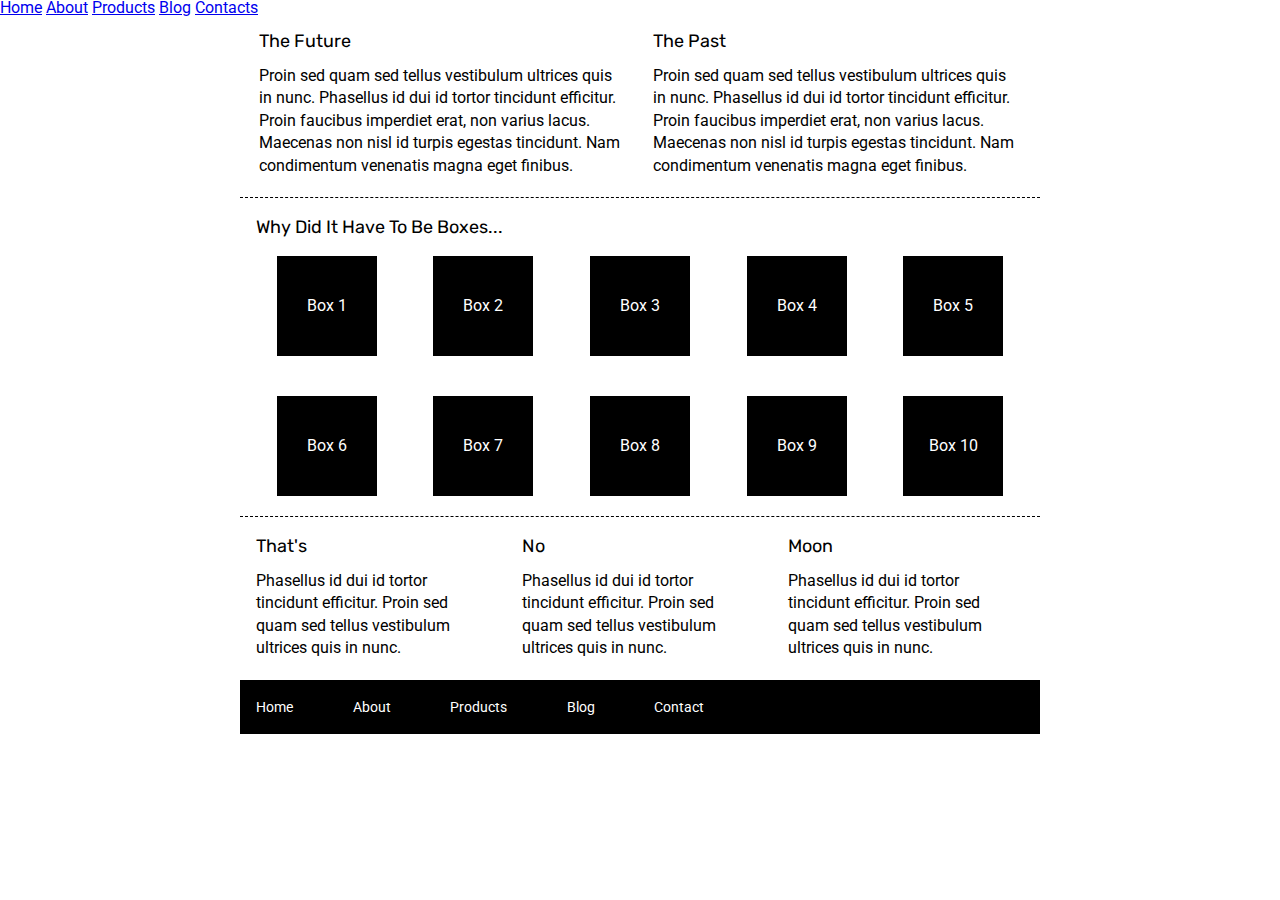
==== index.html @ f0b2b3db "sprint challenge 1" ====
<!doctype html>

<html lang="en">

  <meta charset="utf-8">

    <title>Sprint Challenge - Home</title>

    <link href="https://fonts.googleapis.com/css?family=Roboto|Rubik" rel="stylesheet">
    <link rel="stylesheet" href="css/index.css">
    <head>
     <header>
          <nav>
            <a href="#">Home</a>       
            <a href="#">About</a>
            <a href="#">Products</a>
            <a href="#">Blog</a>
            <a href="#">Contacts</a>
        </nav>
    </header>
   <img src="jumbo.png"  alt="">
</head>

<body>

    <div class="container"> 
        <section class="top-content">
            <div class="text-container">
                <h2>The Future</h2>
                <p>Proin sed quam sed tellus vestibulum ultrices quis in nunc. Phasellus id dui id tortor tincidunt efficitur. Proin faucibus imperdiet erat, non varius lacus. Maecenas non nisl id turpis egestas tincidunt. Nam condimentum venenatis magna eget finibus.</p>
            </div>
            <div class="text-container">
                <h2>The Past</h2>
                <p>Proin sed quam sed tellus vestibulum ultrices quis in nunc. Phasellus id dui id tortor tincidunt efficitur. Proin faucibus imperdiet erat, non varius lacus. Maecenas non nisl id turpis egestas tincidunt. Nam condimentum venenatis magna eget finibus.</p>
            </div>
        </section>
        
        <section class="middle-content">
        
            <h2>Why Did It Have To Be Boxes...</h2>
            
            <div class="boxes">
                <div class="box">Box 1</div>
                <div class="box">Box 2</div>
                <div class="box">Box 3</div>
                <div class="box">Box 4</div>
                <div class="box">Box 5</div>
                <div class="box">Box 6</div>
                <div class="box">Box 7</div>
                <div class="box">Box 8</div>
                <div class="box">Box 9</div>
                <div class="box">Box 10</div>
            </div>
        
        </section>

        <section class="bottom-content">

            <div class="text-container">
                <h2>That's</h2>
                <p>Phasellus id dui id tortor tincidunt efficitur. Proin sed quam sed tellus vestibulum ultrices quis in nunc.</p>
            </div>
            <div class="text-container">
                <h2>No</h2>
                <p>Phasellus id dui id tortor tincidunt efficitur. Proin sed quam sed tellus vestibulum ultrices quis in nunc.</p>
            </div>
            <div class="text-container">
                <h2>Moon</h2>
                <p>Phasellus id dui id tortor tincidunt efficitur. Proin sed quam sed tellus vestibulum ultrices quis in nunc.</p>
            </div>

        </section>
        
        <footer>
            <nav>
                <a href="#">Home</a>
                <a href="#">About</a>
                <a href="#">Products</a>
                <a href="#">Blog</a>
                <a href="#">Contact</a>
            </nav>
        </footer>
    </div><!-- container -->        
</body>
</html>
---- css/index.css ----
/* http://meyerweb.com/eric/tools/css/reset/ 
   v2.0 | 20110126
   License: none (public domain)
*/

html, body, div, span, applet, object, iframe,
h1, h2, h3, h4, h5, h6, p, blockquote, pre,
a, abbr, acronym, address, big, cite, code,
del, dfn, em, img, ins, kbd, q, s, samp,
small, strike, strong, sub, sup, tt, var,
b, u, i, center,
dl, dt, dd, ol, ul, li,
fieldset, form, label, legend,
table, caption, tbody, tfoot, thead, tr, th, td,
article, aside, canvas, details, embed, 
figure, figcaption, footer, header, hgroup, 
menu, nav, output, ruby, section, summary,
time, mark, audio, video {
	margin: 0;
	padding: 0;
	border: 0;
	font-size: 100%;
	font: inherit;
	vertical-align: baseline;
}
/* HTML5 display-role reset for older browsers */
article, aside, details, figcaption, figure, 
footer, header, hgroup, menu, nav, section {
	display: block;
}
body {
	line-height: 1;
}
ol, ul {
	list-style: none;
}
blockquote, q {
	quotes: none;
}
blockquote:before, blockquote:after,
q:before, q:after {
	content: '';
	content: none;
}
table {
	border-collapse: collapse;
	border-spacing: 0;
}

* {
    box-sizing: border-box;
}

html, body {
    height: 100%;
    font-family: 'Roboto', sans-serif;
}

h1, h2, h3, h4, h5 {
    font-size: 18px;
    margin-bottom: 15px;
    font-family: 'Rubik', sans-serif;
}

p {
    line-height: 1.4;
}

.container {
    width: 800px;
    margin: 0 auto;
}


.header nav a {
    color: black;
    text-decoration: none;
}


.top-content {
    display: flex;
    flex-wrap: wrap;
    justify-content: space-evenly;
    margin-bottom: 20px;
    border-bottom: 1px dashed black;
}

.top-content .text-container {
    width: 48%;
    padding: 0 1%;
    padding-bottom: 20px;  
}

.middle-content {
    margin-bottom: 20px;
    border-bottom: 1px dashed black;
}

.middle-content h2 {
    padding: 0 2%;
    margin-bottom: 0;
}

.middle-content .boxes {
    display: flex;
    flex-wrap: wrap;
    justify-content: space-evenly;
}

.middle-content .boxes .box {
    width: 12.5%;
    height: 100px;
    background: black;
    margin: 20px 2.5%;
    color: white;
    display: flex;
    align-items: center;
    justify-content: center;
}

.bottom-content {
    display: flex;
    margin: 0 2% 20px;
    justify-content: space-around;
}

.bottom-content .text-container {
    padding-right: 4%;
}

.bottom-content .text-container:last-child {
    padding-right: 0;
}

footer {
    width: 100%;
    background: black;
}

footer nav {
    width: 60%;
    display: flex;
    justify-content: space-between;
    align-items: center;
    padding: 20px 2%;
    font-size: 14px;
}

footer nav a {
    color: white;
    text-decoration: none;
}
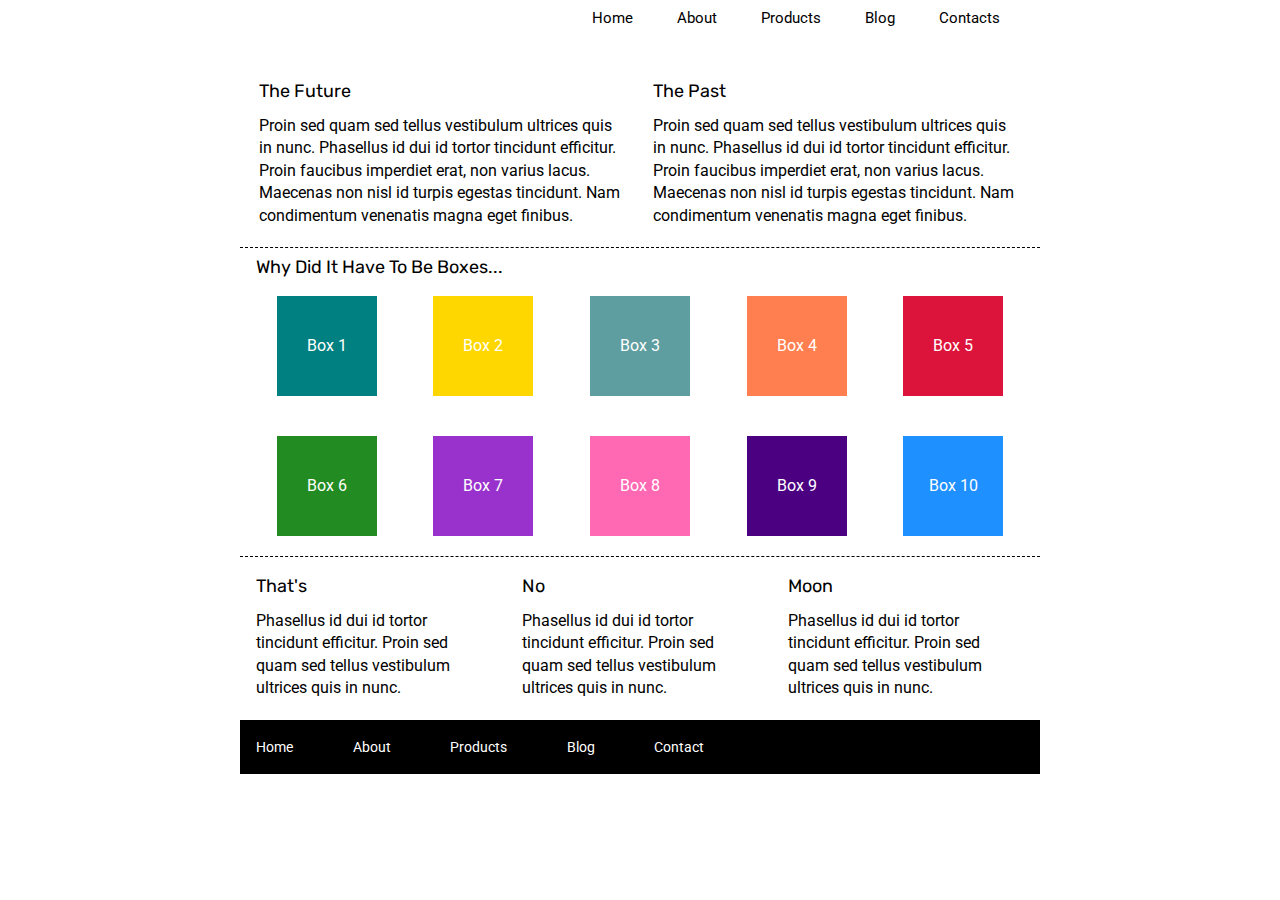
==== commit 607d7705: "Sprint challenge 1 Almost comp.  :(" ====
--- a/index.html
+++ b/index.html
@@ -9,21 +9,24 @@
     <link href="https://fonts.googleapis.com/css?family=Roboto|Rubik" rel="stylesheet">
     <link rel="stylesheet" href="css/index.css">
     <head>
+<div class="container"> 
+    
      <header>
-          <nav>
+
+          <nav>  
+            <img src="img/lambda-black.png" alt="">
             <a href="#">Home</a>       
-            <a href="#">About</a>
+            <a href="about.html">About</a>
             <a href="#">Products</a>
             <a href="#">Blog</a>
             <a href="#">Contacts</a>
         </nav>
-    </header>
-   <img src="jumbo.png"  alt="">
+      <img src="img/jumbo.jpg"  alt="">
+  </header>  
 </head>
 
 <body>
 
-    <div class="container"> 
         <section class="top-content">
             <div class="text-container">
                 <h2>The Future</h2>
@@ -34,22 +37,22 @@
                 <p>Proin sed quam sed tellus vestibulum ultrices quis in nunc. Phasellus id dui id tortor tincidunt efficitur. Proin faucibus imperdiet erat, non varius lacus. Maecenas non nisl id turpis egestas tincidunt. Nam condimentum venenatis magna eget finibus.</p>
             </div>
         </section>
-        
+ 
         <section class="middle-content">
         
             <h2>Why Did It Have To Be Boxes...</h2>
             
             <div class="boxes">
-                <div class="box">Box 1</div>
-                <div class="box">Box 2</div>
-                <div class="box">Box 3</div>
-                <div class="box">Box 4</div>
-                <div class="box">Box 5</div>
-                <div class="box">Box 6</div>
-                <div class="box">Box 7</div>
-                <div class="box">Box 8</div>
-                <div class="box">Box 9</div>
-                <div class="box">Box 10</div>
+                <div class="box1">Box 1</div>
+                <div class="box2">Box 2</div>
+                <div class="box3">Box 3</div>
+                <div class="box4">Box 4</div>
+                <div class="box5">Box 5</div>
+                <div class="box6">Box 6</div>
+                <div class="box7">Box 7</div>
+                <div class="box8">Box 8</div>
+                <div class="box9">Box 9</div>
+                <div class="box0">Box 10</div>
             </div>
         
         </section>
--- a/css/index.css
+++ b/css/index.css
@@ -72,9 +72,27 @@
 }
 
 
-.header nav a {
+.container header nav a {
+    display: inline-block;
     color: black;
     text-decoration: none;
+    font-size: 15px;
+    text-align: right;
+    margin-bottom: 20px;
+    padding-right: 40px;
+
+}
+
+.container header nav img {
+    display: flex;
+    flex-flow: row;
+    justify-items: left;
+}
+
+.container header nav {
+    text-align: right;
+    padding-top: 10px;
+    padding-bottom: 20px;
 }
 
 
@@ -82,7 +100,7 @@
     display: flex;
     flex-wrap: wrap;
     justify-content: space-evenly;
-    margin-bottom: 20px;
+    margin-bottom: 10px;
     border-bottom: 1px dashed black;
 }
 
@@ -111,8 +129,118 @@
 .middle-content .boxes .box {
     width: 12.5%;
     height: 100px;
-    background: black;
-    margin: 20px 2.5%;
+    margin: 20px 2.5%;
+    background-color: black;
+    color: white;
+    display: flex;
+    align-items: center;
+    justify-content: center;
+}
+
+.middle-content .boxes .box1 {
+    width: 12.5%;
+    height: 100px;
+    margin: 20px 2.5%;
+    background-color: teal;
+    color: white;
+    display: flex;
+    align-items: center;
+    justify-content: center;
+}
+
+.middle-content .boxes .box2 {
+    width: 12.5%;
+    height: 100px;
+    margin: 20px 2.5%;
+    background-color: gold;
+    color: white;
+    display: flex;
+    align-items: center;
+    justify-content: center;
+}
+
+.middle-content .boxes .box3 {
+    width: 12.5%;
+    height: 100px;
+    margin: 20px 2.5%;
+    background-color: cadetblue;
+    color: white;
+    display: flex;
+    align-items: center;
+    justify-content: center;
+}
+
+.middle-content .boxes .box4 {
+    width: 12.5%;
+    height: 100px;
+    margin: 20px 2.5%;
+    background-color: coral;
+    color: white;
+    display: flex;
+    align-items: center;
+    justify-content: center;
+}
+
+.middle-content .boxes .box5 {
+    width: 12.5%;
+    height: 100px;
+    margin: 20px 2.5%;
+    background-color: crimson;
+    color: white;
+    display: flex;
+    align-items: center;
+    justify-content: center;
+}
+
+.middle-content .boxes .box6 {
+    width: 12.5%;
+    height: 100px;
+    margin: 20px 2.5%;
+    background-color: forestgreen;
+    color: white;
+    display: flex;
+    align-items: center;
+    justify-content: center;
+}
+
+.middle-content .boxes .box7 {
+    width: 12.5%;
+    height: 100px;
+    margin: 20px 2.5%;
+    background-color: darkorchid;
+    color: white;
+    display: flex;
+    align-items: center;
+    justify-content: center;
+}
+
+.middle-content .boxes .box8 {
+    width: 12.5%;
+    height: 100px;
+    margin: 20px 2.5%;
+    background-color: hotpink;
+    color: white;
+    display: flex;
+    align-items: center;
+    justify-content: center;
+}
+
+.middle-content .boxes .box9 {
+    width: 12.5%;
+    height: 100px;
+    margin: 20px 2.5%;
+    background-color: indigo;
+    color: white;
+    display: flex;
+    align-items: center;
+    justify-content: center;
+}
+
+.middle-content .boxes .box0 {
+    width: 12.5%;
+    height: 100px;
+    margin: 20px 2.5%;
+    background-color: dodgerblue;
     color: white;
     display: flex;
     align-items: center;
